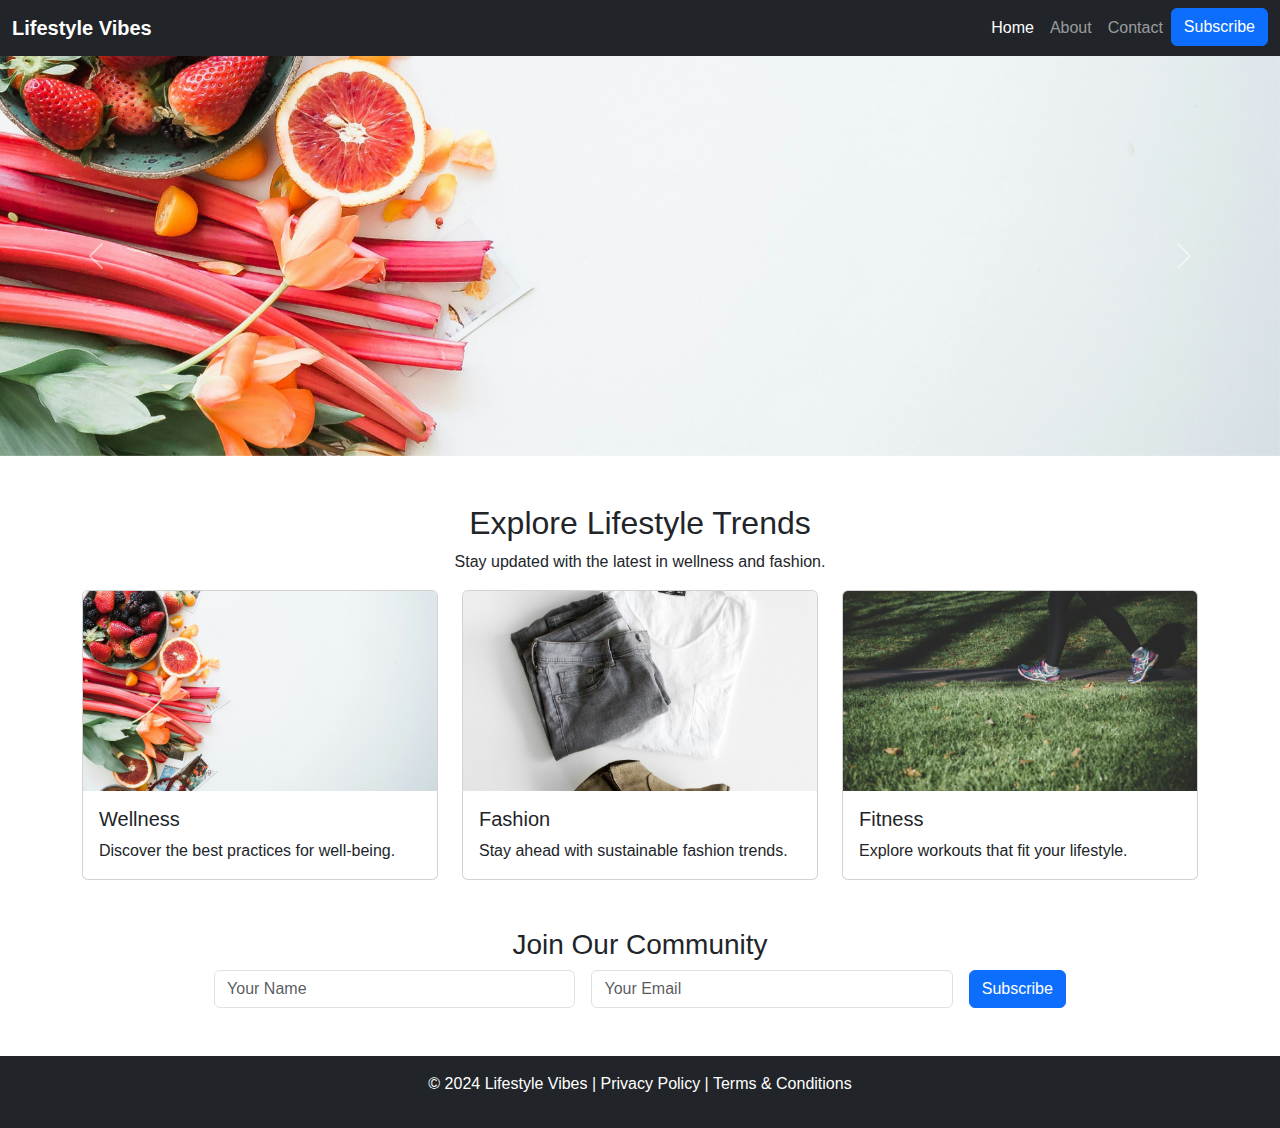
==== index.html @ 8c5969c3 "first commit" ====
<!DOCTYPE html>
<html lang="en">
  <head>
    <meta charset="UTF-8" />
    <meta name="viewport" content="width=device-width, initial-scale=1" />
    <title>Lifestyle Hub</title>

    <!-- Bootstrap CSS -->
    <link
      href="https://cdn.jsdelivr.net/npm/bootstrap@5.3.0/dist/css/bootstrap.min.css"
      rel="stylesheet"
    />
    <!-- Custom CSS -->
    <link rel="stylesheet" href="styles.css" />
  </head>
  <body>
    <!-- Navbar -->
    <nav class="navbar navbar-expand-lg navbar-dark bg-dark">
      <div class="container-fluid">
        <a class="navbar-brand" href="#">Lifestyle Vibes</a>
        <button
          class="navbar-toggler"
          type="button"
          data-bs-toggle="collapse"
          data-bs-target="#navbarNav"
        >
          <span class="navbar-toggler-icon"></span>
        </button>
        <div class="collapse navbar-collapse" id="navbarNav">
          <ul class="navbar-nav ms-auto">
            <li class="nav-item">
              <a class="nav-link active" href="#">Home</a>
            </li>
            <li class="nav-item">
              <a class="nav-link" href="#">About</a>
            </li>
            <li class="nav-item">
              <a class="nav-link" href="#">Contact</a>
            </li>
            <li class="nav-item">
              <a class="btn btn-primary" href="#">Subscribe</a>
            </li>
          </ul>
        </div>
      </div>
    </nav>

    <!-- Carousel -->
    <div id="lifestyleCarousel" class="carousel slide" data-bs-ride="carousel">
      <div class="carousel-inner">
        <div class="carousel-item active">
          <img src="Images/Wellness.jpg" class="d-block w-100" alt="Wellness" />
        </div>
        <div class="carousel-item">
          <img src="Images/Fashion.jpg" class="d-block w-100" alt="Fashion" />
        </div>
        <div class="carousel-item">
          <img src="Images/Fitness.jpg" class="d-block w-100" alt="Fitness" />
        </div>
      </div>
      <button class="carousel-control-prev" type="button" data-bs-slide="prev">
        <span class="carousel-control-prev-icon"></span>
      </button>
      <button class="carousel-control-next" type="button" data-bs-slide="next">
        <span class="carousel-control-next-icon"></span>
      </button>
    </div>

    <!-- Main Content -->
    <div class="container my-5">
      <div class="row text-center">
        <h2>Explore Lifestyle Trends</h2>
        <p>Stay updated with the latest in wellness and fashion.</p>
      </div>
      <div class="row">
        <div class="col-md-4">
          <div class="card">
            <img src="Images/Wellness.jpg" class="card-img-top" alt="Wellness" />
            <div class="card-body">
              <h5 class="card-title">Wellness</h5>
              <p class="card-text">Discover the best practices for well-being.</p>
            </div>
          </div>
        </div>
        <div class="col-md-4">
          <div class="card">
            <img src="Images/Fashion.jpg" class="card-img-top" alt="Fashion" />
            <div class="card-body">
              <h5 class="card-title">Fashion</h5>
              <p class="card-text">Stay ahead with sustainable fashion trends.</p>
            </div>
          </div>
        </div>
        <div class="col-md-4">
          <div class="card">
            <img src="Images/Fitness.jpg" class="card-img-top" alt="Fitness" />
            <div class="card-body">
              <h5 class="card-title">Fitness</h5>
              <p class="card-text">Explore workouts that fit your lifestyle.</p>
            </div>
          </div>
        </div>
      </div>
    </div>

    <!-- Subscription Form -->
    <div class="container text-center my-5">
      <h3>Join Our Community</h3>
      <form class="row g-3 justify-content-center">
        <div class="col-md-4">
          <input type="text" class="form-control" placeholder="Your Name" required />
        </div>
        <div class="col-md-4">
          <input type="email" class="form-control" placeholder="Your Email" required />
        </div>
        <div class="col-auto">
          <button type="submit" class="btn btn-primary">Subscribe</button>
        </div>
      </form>
    </div>

    <!-- Footer -->
    <footer class="text-center bg-dark text-white py-3">
      <p>&copy; 2024 Lifestyle Vibes | <a href="#">Privacy Policy</a> | <a href="#">Terms & Conditions</a></p>
    </footer>

    <!-- Bootstrap JS -->
    <script src="https://cdn.jsdelivr.net/npm/bootstrap@5.3.0/dist/js/bootstrap.bundle.min.js"></script>
    <!-- Custom JS -->
    <script src="scripts.js"></script>
  </body>
</html>
---- styles.css ----
body {
    font-family: Arial, sans-serif;
  }
  
  .navbar-brand {
    font-weight: bold;
  }
  
  .carousel-item img {
    height: 400px;
    object-fit: cover;
  }
  
  .card img {
    height: 200px;
    object-fit: cover;
  }
  
  footer a {
    color: #fff;
    text-decoration: none;
  }
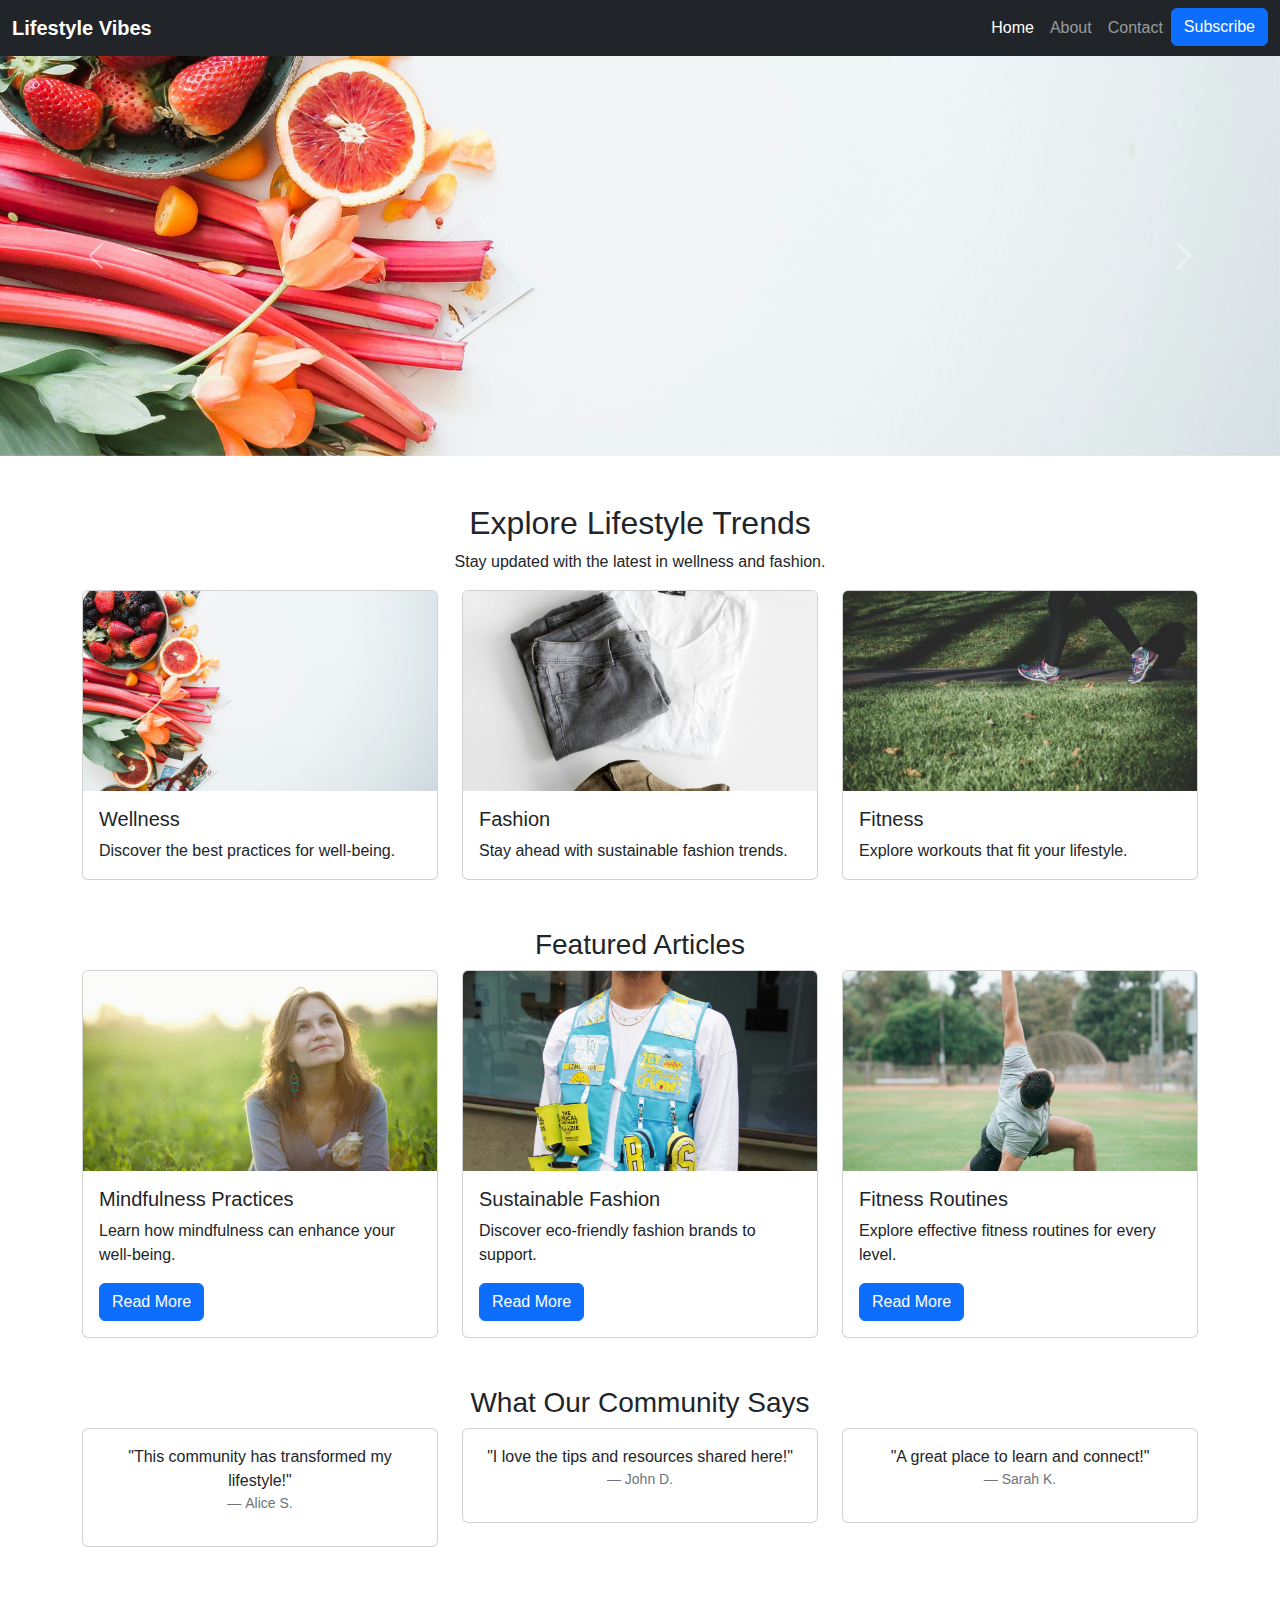
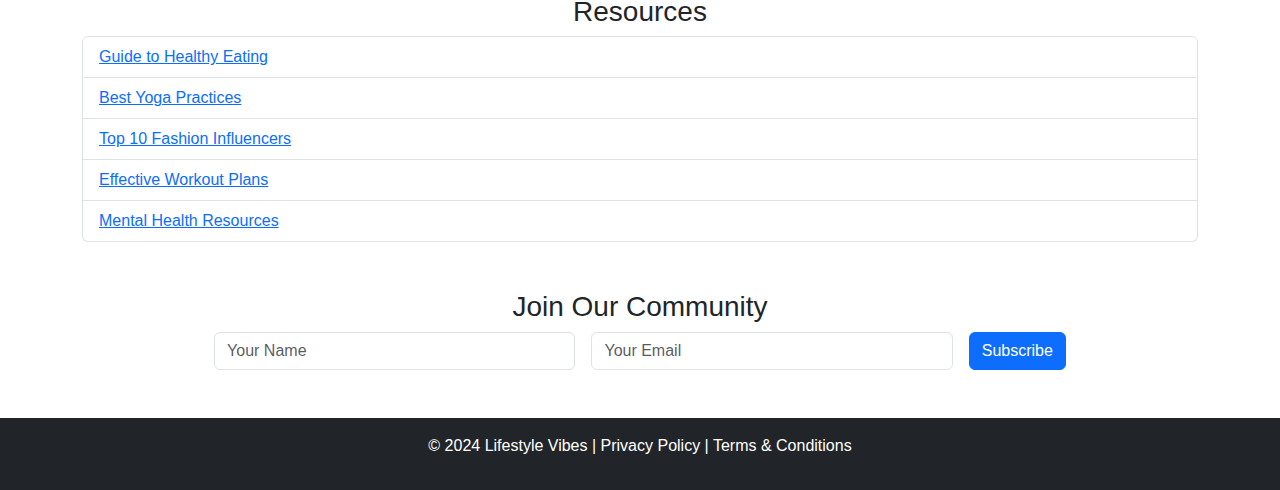
==== commit 18646537: "selesai" ====
--- a/index.html
+++ b/index.html
@@ -29,16 +29,16 @@
         <div class="collapse navbar-collapse" id="navbarNav">
           <ul class="navbar-nav ms-auto">
             <li class="nav-item">
-              <a class="nav-link active" href="#">Home</a>
-            </li>
-            <li class="nav-item">
-              <a class="nav-link" href="#">About</a>
-            </li>
-            <li class="nav-item">
-              <a class="nav-link" href="#">Contact</a>
-            </li>
-            <li class="nav-item">
-              <a class="btn btn-primary" href="#">Subscribe</a>
+              <a class="nav-link active" href="index.html">Home</a>
+            </li>
+            <li class="nav-item">
+              <a class="nav-link" href="about.html">About</a>
+            </li>
+            <li class="nav-item">
+              <a class="nav-link" href="contact.html">Contact</a>
+            </li>
+            <li class="nav-item">
+              <a class="btn btn-primary" href="subscribe.html">Subscribe</a>
             </li>
           </ul>
         </div>
@@ -58,11 +58,13 @@
           <img src="Images/Fitness.jpg" class="d-block w-100" alt="Fitness" />
         </div>
       </div>
-      <button class="carousel-control-prev" type="button" data-bs-slide="prev">
+      <button class="carousel-control-prev" type="button" data-bs-target="#lifestyleCarousel" data-bs-slide="prev">
         <span class="carousel-control-prev-icon"></span>
+        <span class="visually-hidden">Previous</span>
       </button>
-      <button class="carousel-control-next" type="button" data-bs-slide="next">
+      <button class="carousel-control-next" type="button" data-bs-target="#lifestyleCarousel" data-bs-slide="next">
         <span class="carousel-control-next-icon"></span>
+        <span class="visually-hidden">Next</span>
       </button>
     </div>
 
@@ -101,6 +103,86 @@
           </div>
         </div>
       </div>
+    </div>
+
+    <!-- Featured Articles -->
+    <div class="container my-5">
+      <h3 class="text-center">Featured Articles</h3>
+      <div class="row">
+        <div class="col-md-4">
+          <div class="card">
+            <img src="Images/Article1.jpg" class="card-img-top" alt="Article 1" />
+            <div class="card-body">
+              <h5 class="card-title">Mindfulness Practices</h5>
+              <p class="card-text">Learn how mindfulness can enhance your well-being.</p>
+              <a href="#" class="btn btn-primary">Read More</a>
+            </div>
+          </div>
+        </div>
+        <div class="col-md-4">
+          <div class="card">
+            <img src="Images/Article2.jpg" class="card-img-top" alt="Article 2" />
+            <div class="card-body">
+              <h5 class="card-title">Sustainable Fashion</h5>
+              <p class="card-text">Discover eco-friendly fashion brands to support.</p>
+              <a href="#" class="btn btn-primary">Read More</a>
+            </div>
+          </div>
+        </div>
+        <div class="col-md-4">
+          <div class="card">
+            <img src="Images/Article3.jpg" class="card-img-top" alt="Article 3" />
+            <div class="card-body">
+              <h5 class="card-title">Fitness Routines</h5>
+              <p class="card-text">Explore effective fitness routines for every level.</p>
+              <a href="#" class="btn btn-primary">Read More</a>
+            </div>
+          </div>
+        </div>
+      </div>
+    </div>
+
+    <!-- Testimonials -->
+    <div class="container my-5">
+      <h3 class="text-center">What Our Community Says</h3>
+      <div class="row">
+        <div class="col-md-4">
+          <div class="card text-center">
+            <div class="card-body">
+              <p class="card-text">"This community has transformed my lifestyle!"</p>
+              <footer class="blockquote-footer">Alice S.</footer>
+            </div>
+          </div>
+        </div>
+        <div class="col-md-4">
+          <div class="card text-center">
+            <div class="card-body">
+              <p class="card-text">"I love the tips and resources shared here!"</p>
+              <footer class="blockquote-footer">John D.</footer>
+            </div>
+          </div>
+        </div>
+        <div class="col-md-4">
+          <div class="card text-center">
+            <div class="card-body">
+              <p class="card-text">"A great place to learn and connect!"</p>
+              <footer class="blockquote-footer">Sarah K.</footer>
+            </div>
+          </div>
+        </div>
+      </div>
+    </div>
+
+    <!-- Resources -->
+    <div class="container my-5">
+      <h3 class="text-center">Resources</h3>
+      <ul class="list-group">
+        <li class="list-group-item"><a href="#">Guide to Healthy Eating</a></li>
+        <li class="list-group-item"><a href="#">Best Yoga Practices</a></li>
+        <li class="list-group-item"><a href="#">Top 10 Fashion Influencers</a></li>
+        <li class="list-group-item"><a href="#">Effective Workout Plans</a></li>
+        <li class="list-group-item"><a href="#">Mental Health Resources</a></li>
+      </ul>
     </div>
 
     <!-- Subscription Form -->
@@ -121,7 +203,7 @@
 
     <!-- Footer -->
     <footer class="text-center bg-dark text-white py-3">
-      <p>&copy; 2024 Lifestyle Vibes | <a href="#">Privacy Policy</a> | <a href="#">Terms & Conditions</a></p>
+      <p>&copy; 2024 Lifestyle Vibes | <a href="#" class="text-white">Privacy Policy</a> | <a href="#" class="text-white">Terms & Conditions</a></p>
     </footer>
 
     <!-- Bootstrap JS -->
